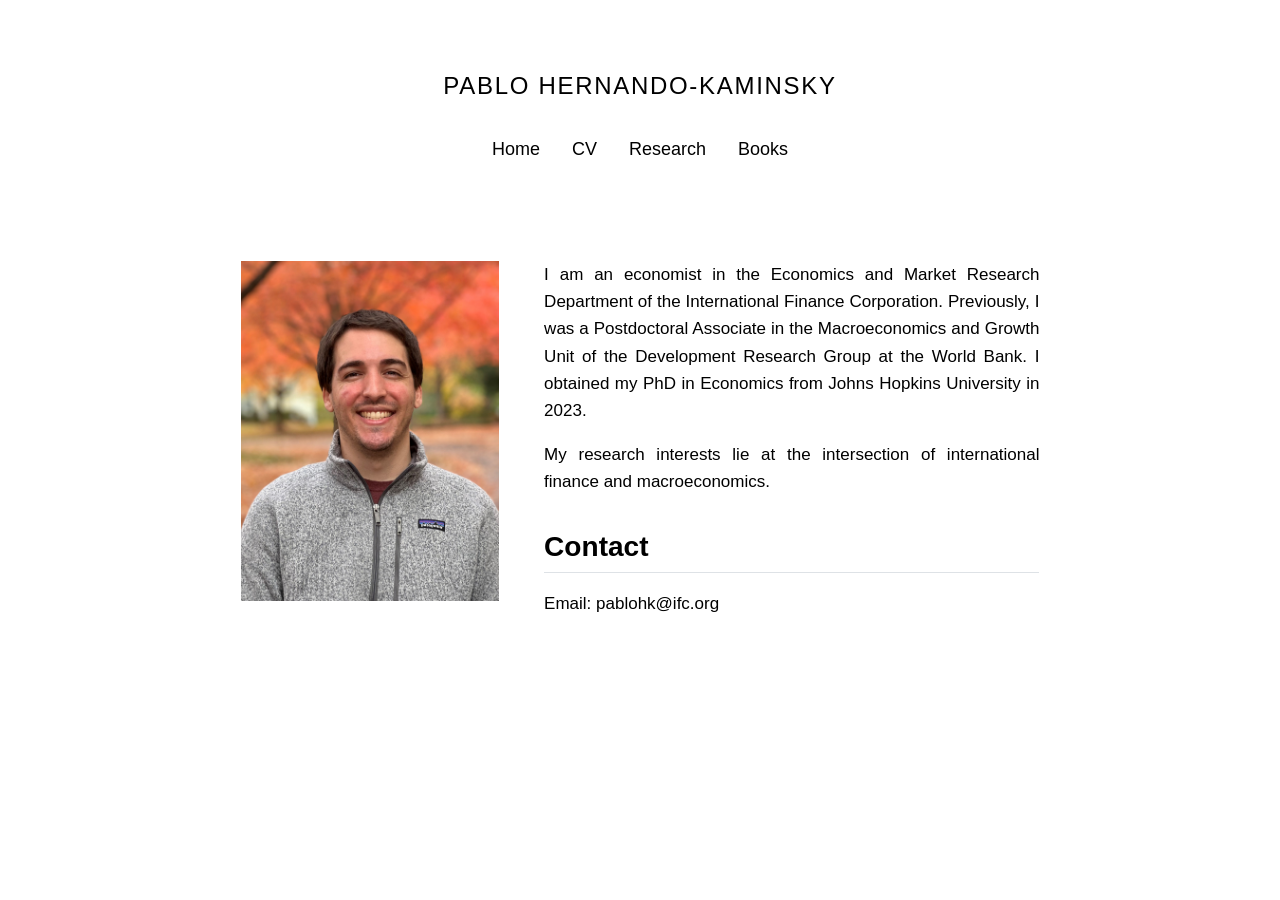
==== docs/index.html @ 2b8953bc "Initialize Repo Initialize repository for website." ====
<!DOCTYPE html>
<html xmlns="http://www.w3.org/1999/xhtml" lang="en" xml:lang="en"><head>

<meta charset="utf-8">
<meta name="generator" content="quarto-1.10.18">

<meta name="viewport" content="width=device-width, initial-scale=1.0, user-scalable=yes">


<title>PABLO HERNANDO-KAMINSKY</title>
<style>
/* Default styles provided by pandoc.
** See https://pandoc.org/MANUAL.html#variables-for-html for config info.
*/
span.smallcaps{font-variant: small-caps;}
div.columns{display: flex; gap: 1.5em;}
div.column{flex: auto;}
@media screen {
div.columns{gap: min(4vw, 1.5em);}
div.column{overflow-x: auto;}
}
div.hanging-indent{margin-left: 1.5em; text-indent: -1.5em;}
ul.task-list{list-style: none;}
ul.task-list li input[type="checkbox"] {
  width: 0.8em;
  margin: 0 0.8em 0.2em -1em; /* quarto-specific, see https://github.com/quarto-dev/quarto-cli/issues/4556 */ 
  vertical-align: middle;
}
</style>


<script src="site_libs/quarto-nav/quarto-nav.js"></script>
<script src="site_libs/quarto-nav/headroom.min.js"></script>
<script src="site_libs/clipboard/clipboard.min.js"></script>
<script src="site_libs/quarto-html/quarto.js" type="module"></script>
<script src="site_libs/quarto-html/tabsets/tabsets.js" type="module"></script>
<script src="site_libs/quarto-html/popper.min.js"></script>
<script src="site_libs/quarto-html/tippy.umd.min.js"></script>
<script src="site_libs/quarto-html/anchor.min.js"></script>
<link href="site_libs/quarto-html/tippy.css" rel="stylesheet">
<link href="site_libs/quarto-html/quarto-syntax-highlighting-64a204ab8560d761af7679ceaba22944.css" rel="stylesheet" id="quarto-text-highlighting-styles">
<script src="site_libs/bootstrap/bootstrap.min.js"></script>
<link href="site_libs/bootstrap/bootstrap-icons.css" rel="stylesheet">
<link href="site_libs/bootstrap/bootstrap-d0cfe7a3482e0d49a74229a8f3b76718.min.css" rel="stylesheet" append-hash="true" id="quarto-bootstrap" data-mode="light">
<script id="quarto-search-options" type="application/json">{
  "language": {
    "search-no-results-text": "No results",
    "search-matching-documents-text": "matching documents",
    "search-copy-link-title": "Copy link to search",
    "search-hide-matches-text": "Hide additional matches",
    "search-more-match-text": "more match in this document",
    "search-more-matches-text": "more matches in this document",
    "search-clear-button-title": "Clear",
    "search-text-placeholder": "",
    "search-detached-cancel-button-title": "Cancel",
    "search-submit-button-title": "Submit",
    "search-label": "Search"
  }
}</script>


<link rel="stylesheet" href="styles.css">
</head>

<body class="nav-fixed fullcontent quarto-light">

<div id="quarto-search-results"></div>
  <header id="quarto-header" class="headroom fixed-top">
    <nav class="navbar navbar-expand-lg " data-bs-theme="dark">
      <div class="navbar-container container-fluid">
      <div class="navbar-brand-container mx-auto">
    <a class="navbar-brand" href="./index.html">
    <span class="navbar-title">PABLO HERNANDO-KAMINSKY</span>
    </a>
  </div>
          <button class="navbar-toggler" type="button" data-bs-toggle="collapse" data-bs-target="#navbarCollapse" aria-controls="navbarCollapse" role="menu" aria-expanded="false" aria-label="Toggle navigation" onclick="if (window.quartoToggleHeadroom) { window.quartoToggleHeadroom(); }">
  <span class="navbar-toggler-icon"></span>
</button>
          <div class="collapse navbar-collapse" id="navbarCollapse">
            <ul class="navbar-nav navbar-nav-scroll ms-auto">
  <li class="nav-item">
    <a class="nav-link active" href="./index.html" aria-current="page"> 
<span class="menu-text">Home</span></a>
  </li>  
  <li class="nav-item">
    <a class="nav-link" href="./cv/index.html"> 
<span class="menu-text">CV</span></a>
  </li>  
  <li class="nav-item">
    <a class="nav-link" href="./research/index.html"> 
<span class="menu-text">Research</span></a>
  </li>  
  <li class="nav-item">
    <a class="nav-link" href="./books/index.html"> 
<span class="menu-text">Books</span></a>
  </li>  
</ul>
          </div> <!-- /navcollapse -->
            <div class="quarto-navbar-tools">
</div>
      </div> <!-- /container-fluid -->
    </nav>
</header>
<!-- content -->
<div id="quarto-content" class="quarto-container page-columns page-rows-contents page-layout-article page-navbar">
<!-- sidebar -->
<!-- margin-sidebar -->
    
<!-- main -->
<main class="content" id="quarto-document-content"><header id="title-block-header" class="quarto-title-block"></header>




<div class="columns">
<div class="column" style="width:38%;">
<p><img src="images/Personal-Website-Picture.jpg" class="img-fluid" style="width:85.0%"></p>
</div><div class="column" style="width:62%;">
<p>I am an economist in the Economics and Market Research Department of the International Finance Corporation. Previously, I was a Postdoctoral Associate in the Macroeconomics and Growth Unit of the Development Research Group at the World Bank. I obtained my PhD in Economics from Johns Hopkins University in 2023.</p>
<p>My research interests lie at the intersection of international finance and macroeconomics.</p>
<section id="contact" class="level2">
<h2 class="anchored" data-anchor-id="contact">Contact</h2>
<p>Email: pablohk@ifc.org</p>
</section>
</div>
</div>



</main> <!-- /main -->
<script id="quarto-html-after-body" type="application/javascript">
  window.document.addEventListener("DOMContentLoaded", function (event) {
    const icon = "";
    const anchorJS = new window.AnchorJS();
    anchorJS.options = {
      placement: 'right',
      icon: icon
    };
    anchorJS.add('.anchored');
    const isCodeAnnotation = (el) => {
      for (const clz of el.classList) {
        if (clz.startsWith('code-annotation-')) {                     
          return true;
        }
      }
      return false;
    }
    const onCopySuccess = function(e) {
      // button target
      const button = e.trigger;
      // don't keep focus
      button.blur();
      // flash "checked"
      button.classList.add('code-copy-button-checked');
      var currentTitle = button.getAttribute("title");
      button.setAttribute("title", "Copied!");
      let tooltip;
      if (window.bootstrap) {
        button.setAttribute("data-bs-toggle", "tooltip");
        button.setAttribute("data-bs-placement", "left");
        button.setAttribute("data-bs-title", "Copied!");
        tooltip = new bootstrap.Tooltip(button, 
          { trigger: "manual", 
            customClass: "code-copy-button-tooltip",
            offset: [0, -8]});
        tooltip.show();    
      }
      setTimeout(function() {
        if (tooltip) {
          tooltip.hide();
          button.removeAttribute("data-bs-title");
          button.removeAttribute("data-bs-toggle");
          button.removeAttribute("data-bs-placement");
        }
        button.setAttribute("title", currentTitle);
        button.classList.remove('code-copy-button-checked');
      }, 1000);
      // clear code selection
      e.clearSelection();
    }
    const getTextToCopy = function(trigger) {
      const outerScaffold = trigger.parentElement.cloneNode(true);
      const codeEl = outerScaffold.querySelector('code');
      for (const childEl of codeEl.children) {
        if (isCodeAnnotation(childEl)) {
          childEl.remove();
        }
      }
      return codeEl.innerText;
    }
    const clipboard = new window.ClipboardJS('.code-copy-button:not([data-in-quarto-modal])', {
      text: getTextToCopy
    });
    clipboard.on('success', onCopySuccess);
    if (window.document.getElementById('quarto-embedded-source-code-modal')) {
      const clipboardModal = new window.ClipboardJS('.code-copy-button[data-in-quarto-modal]', {
        text: getTextToCopy,
        container: window.document.getElementById('quarto-embedded-source-code-modal')
      });
      clipboardModal.on('success', onCopySuccess);
    }
      var localhostRegex = new RegExp(/^(?:http|https):\/\/localhost\:?[0-9]*\//);
      var mailtoRegex = new RegExp(/^mailto:/);
        var filterRegex = new RegExp('/' + window.location.host + '/');
      var isInternal = (href) => {
          return filterRegex.test(href) || localhostRegex.test(href) || mailtoRegex.test(href);
      }
      // Inspect non-navigation links and adorn them if external
     var links = window.document.querySelectorAll('a[href]:not(.nav-link):not(.navbar-brand):not(.toc-action):not(.sidebar-link):not(.sidebar-item-toggle):not(.pagination-link):not(.no-external):not([aria-hidden]):not(.dropdown-item):not(.quarto-navigation-tool):not(.about-link)');
      for (var i=0; i<links.length; i++) {
        const link = links[i];
        if (!isInternal(link.href)) {
          // undo the damage that might have been done by quarto-nav.js in the case of
          // links that we want to consider external
          if (link.dataset.originalHref !== undefined) {
            link.href = link.dataset.originalHref;
          }
        }
      }
    function tippyHover(el, contentFn, onTriggerFn, onUntriggerFn) {
      const config = {
        allowHTML: true,
        maxWidth: 500,
        delay: 100,
        arrow: false,
        appendTo: function(el) {
            return el.parentElement;
        },
        interactive: true,
        interactiveBorder: 10,
        theme: 'quarto',
        placement: 'bottom-start',
      };
      if (contentFn) {
        config.content = contentFn;
      }
      if (onTriggerFn) {
        config.onTrigger = onTriggerFn;
      }
      if (onUntriggerFn) {
        config.onUntrigger = onUntriggerFn;
      }
      window.tippy(el, config); 
    }
    const noterefs = window.document.querySelectorAll('a[role="doc-noteref"]');
    for (var i=0; i<noterefs.length; i++) {
      const ref = noterefs[i];
      tippyHover(ref, function() {
        // use id or data attribute instead here
        let href = ref.getAttribute('data-footnote-href') || ref.getAttribute('href');
        try { href = new URL(href).hash; } catch {}
        const id = href.replace(/^#\/?/, "");
        const note = window.document.getElementById(id);
        if (note) {
          return note.innerHTML;
        } else {
          return "";
        }
      });
    }
    const xrefs = window.document.querySelectorAll('a.quarto-xref');
    const processXRef = (id, note) => {
      // Strip column container classes
      const stripColumnClz = (el) => {
        el.classList.remove("page-full", "page-columns");
        if (el.children) {
          for (const child of el.children) {
            stripColumnClz(child);
          }
        }
      }
      stripColumnClz(note)
      if (id === null || id.startsWith('sec-')) {
        // Special case sections, only their first couple elements
        const container = document.createElement("div");
        if (note.children && note.children.length > 2) {
          container.appendChild(note.children[0].cloneNode(true));
          for (let i = 1; i < note.children.length; i++) {
            const child = note.children[i];
            if (child.tagName === "P" && child.innerText === "") {
              continue;
            } else {
              container.appendChild(child.cloneNode(true));
              break;
            }
          }
          if (window.Quarto?.typesetMath) {
            window.Quarto.typesetMath(container);
          }
          return container.innerHTML
        } else {
          if (window.Quarto?.typesetMath) {
            window.Quarto.typesetMath(note);
          }
          return note.innerHTML;
        }
      } else {
        // Remove any anchor links if they are present
        const anchorLink = note.querySelector('a.anchorjs-link');
        if (anchorLink) {
          anchorLink.remove();
        }
        if (window.Quarto?.typesetMath) {
          window.Quarto.typesetMath(note);
        }
        if (note.classList.contains("callout")) {
          return note.outerHTML;
        } else {
          return note.innerHTML;
        }
      }
    }
    for (var i=0; i<xrefs.length; i++) {
      const xref = xrefs[i];
      tippyHover(xref, undefined, function(instance) {
        instance.disable();
        let url = xref.getAttribute('href');
        let hash = undefined; 
        if (url.startsWith('#')) {
          hash = url;
        } else {
          try { hash = new URL(url).hash; } catch {}
        }
        if (hash) {
          const id = hash.replace(/^#\/?/, "");
          const note = window.document.getElementById(id);
          if (note !== null) {
            try {
              const html = processXRef(id, note.cloneNode(true));
              instance.setContent(html);
            } finally {
              instance.enable();
              instance.show();
            }
          } else {
            // See if we can fetch this
            fetch(url.split('#')[0])
            .then(res => res.text())
            .then(html => {
              const parser = new DOMParser();
              const htmlDoc = parser.parseFromString(html, "text/html");
              const note = htmlDoc.getElementById(id);
              if (note !== null) {
                const html = processXRef(id, note);
                instance.setContent(html);
              } 
            }).finally(() => {
              instance.enable();
              instance.show();
            });
          }
        } else {
          // See if we can fetch a full url (with no hash to target)
          // This is a special case and we should probably do some content thinning / targeting
          fetch(url)
          .then(res => res.text())
          .then(html => {
            const parser = new DOMParser();
            const htmlDoc = parser.parseFromString(html, "text/html");
            const note = htmlDoc.querySelector('main.content');
            if (note !== null) {
              // This should only happen for chapter cross references
              // (since there is no id in the URL)
              // remove the first header
              if (note.children.length > 0 && note.children[0].tagName === "HEADER") {
                note.children[0].remove();
              }
              const html = processXRef(null, note);
              instance.setContent(html);
            } 
          }).finally(() => {
            instance.enable();
            instance.show();
          });
        }
      }, function(instance) {
      });
    }
        let selectedAnnoteEl;
        const selectorForAnnotation = ( cell, annotation) => {
          let cellAttr = 'data-code-cell="' + cell + '"';
          let lineAttr = 'data-code-annotation="' +  annotation + '"';
          const selector = 'span[' + cellAttr + '][' + lineAttr + ']';
          return selector;
        }
        const selectCodeLines = (annoteEl) => {
          const doc = window.document;
          const targetCell = annoteEl.getAttribute("data-target-cell");
          const targetAnnotation = annoteEl.getAttribute("data-target-annotation");
          const annoteSpan = window.document.querySelector(selectorForAnnotation(targetCell, targetAnnotation));
          const lines = annoteSpan.getAttribute("data-code-lines").split(",");
          const lineIds = lines.map((line) => {
            return targetCell + "-" + line;
          })
          let top = null;
          let height = null;
          let parent = null;
          if (lineIds.length > 0) {
              //compute the position of the single el (top and bottom and make a div)
              const el = window.document.getElementById(lineIds[0]);
              top = el.offsetTop;
              height = el.offsetHeight;
              parent = el.parentElement.parentElement;
            if (lineIds.length > 1) {
              const lastEl = window.document.getElementById(lineIds[lineIds.length - 1]);
              const bottom = lastEl.offsetTop + lastEl.offsetHeight;
              height = bottom - top;
            }
            if (top !== null && height !== null && parent !== null) {
              // cook up a div (if necessary) and position it 
              let div = window.document.getElementById("code-annotation-line-highlight");
              if (div === null) {
                div = window.document.createElement("div");
                div.setAttribute("id", "code-annotation-line-highlight");
                div.style.position = 'absolute';
                parent.appendChild(div);
              }
              div.style.top = top - 2 + "px";
              div.style.height = height + 4 + "px";
              div.style.left = 0;
              let gutterDiv = window.document.getElementById("code-annotation-line-highlight-gutter");
              if (gutterDiv === null) {
                gutterDiv = window.document.createElement("div");
                gutterDiv.setAttribute("id", "code-annotation-line-highlight-gutter");
                gutterDiv.style.position = 'absolute';
                const codeCell = window.document.getElementById(targetCell);
                const gutter = codeCell.querySelector('.code-annotation-gutter');
                gutter.appendChild(gutterDiv);
              }
              gutterDiv.style.top = top - 2 + "px";
              gutterDiv.style.height = height + 4 + "px";
            }
            selectedAnnoteEl = annoteEl;
          }
        };
        const unselectCodeLines = () => {
          const elementsIds = ["code-annotation-line-highlight", "code-annotation-line-highlight-gutter"];
          elementsIds.forEach((elId) => {
            const div = window.document.getElementById(elId);
            if (div) {
              div.remove();
            }
          });
          selectedAnnoteEl = undefined;
        };
          // Handle positioning of the toggle
      window.addEventListener(
        "resize",
        throttle(() => {
          elRect = undefined;
          if (selectedAnnoteEl) {
            selectCodeLines(selectedAnnoteEl);
          }
        }, 10)
      );
      function throttle(fn, ms) {
      let throttle = false;
      let timer;
        return (...args) => {
          if(!throttle) { // first call gets through
              fn.apply(this, args);
              throttle = true;
          } else { // all the others get throttled
              if(timer) clearTimeout(timer); // cancel #2
              timer = setTimeout(() => {
                fn.apply(this, args);
                timer = throttle = false;
              }, ms);
          }
        };
      }
        // Attach click handler to the DT
        const annoteDls = window.document.querySelectorAll('dt[data-target-cell]');
        for (const annoteDlNode of annoteDls) {
          annoteDlNode.addEventListener('click', (event) => {
            const clickedEl = event.target;
            if (clickedEl !== selectedAnnoteEl) {
              unselectCodeLines();
              const activeEl = window.document.querySelector('dt[data-target-cell].code-annotation-active');
              if (activeEl) {
                activeEl.classList.remove('code-annotation-active');
              }
              selectCodeLines(clickedEl);
              clickedEl.classList.add('code-annotation-active');
            } else {
              // Unselect the line
              unselectCodeLines();
              clickedEl.classList.remove('code-annotation-active');
            }
          });
        }
    const findCites = (el) => {
      const parentEl = el.parentElement;
      if (parentEl) {
        const cites = parentEl.dataset.cites;
        if (cites) {
          return {
            el,
            cites: cites.split(' ')
          };
        } else {
          return findCites(el.parentElement)
        }
      } else {
        return undefined;
      }
    };
    var bibliorefs = window.document.querySelectorAll('a[role="doc-biblioref"]');
    for (var i=0; i<bibliorefs.length; i++) {
      const ref = bibliorefs[i];
      const citeInfo = findCites(ref);
      if (citeInfo) {
        tippyHover(citeInfo.el, function() {
          var popup = window.document.createElement('div');
          citeInfo.cites.forEach(function(cite) {
            var citeDiv = window.document.createElement('div');
            citeDiv.classList.add('hanging-indent');
            citeDiv.classList.add('csl-entry');
            var biblioDiv = window.document.getElementById('ref-' + cite);
            if (biblioDiv) {
              citeDiv.innerHTML = biblioDiv.innerHTML;
            }
            popup.appendChild(citeDiv);
          });
          return popup.innerHTML;
        });
      }
    }
  });
  </script>
</div> <!-- /content -->




</body></html>
---- docs/site_libs/quarto-html/tippy.css ----
.tippy-box[data-animation=fade][data-state=hidden]{opacity:0}[data-tippy-root]{max-width:calc(100vw - 10px)}.tippy-box{position:relative;background-color:#333;color:#fff;border-radius:4px;font-size:14px;line-height:1.4;white-space:normal;outline:0;transition-property:transform,visibility,opacity}.tippy-box[data-placement^=top]>.tippy-arrow{bottom:0}.tippy-box[data-placement^=top]>.tippy-arrow:before{bottom:-7px;left:0;border-width:8px 8px 0;border-top-color:initial;transform-origin:center top}.tippy-box[data-placement^=bottom]>.tippy-arrow{top:0}.tippy-box[data-placement^=bottom]>.tippy-arrow:before{top:-7px;left:0;border-width:0 8px 8px;border-bottom-color:initial;transform-origin:center bottom}.tippy-box[data-placement^=left]>.tippy-arrow{right:0}.tippy-box[data-placement^=left]>.tippy-arrow:before{border-width:8px 0 8px 8px;border-left-color:initial;right:-7px;transform-origin:center left}.tippy-box[data-placement^=right]>.tippy-arrow{left:0}.tippy-box[data-placement^=right]>.tippy-arrow:before{left:-7px;border-width:8px 8px 8px 0;border-right-color:initial;transform-origin:center right}.tippy-box[data-inertia][data-state=visible]{transition-timing-function:cubic-bezier(.54,1.5,.38,1.11)}.tippy-arrow{width:16px;height:16px;color:#333}.tippy-arrow:before{content:"";position:absolute;border-color:transparent;border-style:solid}.tippy-content{position:relative;padding:5px 9px;z-index:1}
---- docs/site_libs/quarto-html/quarto-syntax-highlighting-64a204ab8560d761af7679ceaba22944.css ----
/* quarto syntax highlight colors */
:root {
  --quarto-hl-ot-color: #003B4F;
  --quarto-hl-at-color: #657422;
  --quarto-hl-ss-color: #20794D;
  --quarto-hl-an-color: #5E5E5E;
  --quarto-hl-fu-color: #4758AB;
  --quarto-hl-st-color: #20794D;
  --quarto-hl-cf-color: #003B4F;
  --quarto-hl-op-color: #5E5E5E;
  --quarto-hl-er-color: #AD0000;
  --quarto-hl-bn-color: #AD0000;
  --quarto-hl-al-color: #AD0000;
  --quarto-hl-va-color: #111111;
  --quarto-hl-bu-color: inherit;
  --quarto-hl-ex-color: inherit;
  --quarto-hl-pp-color: #AD0000;
  --quarto-hl-in-color: #5E5E5E;
  --quarto-hl-vs-color: #20794D;
  --quarto-hl-wa-color: #5E5E5E;
  --quarto-hl-do-color: #5E5E5E;
  --quarto-hl-im-color: #00769E;
  --quarto-hl-ch-color: #20794D;
  --quarto-hl-dt-color: #AD0000;
  --quarto-hl-fl-color: #AD0000;
  --quarto-hl-co-color: #5E5E5E;
  --quarto-hl-cv-color: #5E5E5E;
  --quarto-hl-cn-color: #8f5902;
  --quarto-hl-sc-color: #5E5E5E;
  --quarto-hl-dv-color: #AD0000;
  --quarto-hl-kw-color: #003B4F;
}

/* other quarto variables */
:root {
  --quarto-font-monospace: SFMono-Regular, Menlo, Monaco, Consolas, "Liberation Mono", "Courier New", monospace;
}

/* syntax highlight based on Pandoc's rules */
pre > code.sourceCode > span {
  color: #003B4F;
}

code.sourceCode > span {
  color: #003B4F;
}

div.sourceCode,
div.sourceCode pre.sourceCode {
  color: #003B4F;
}

/* Normal */
code span {
  color: #003B4F;
}

/* Alert */
code span.al {
  color: #AD0000;
  font-style: inherit;
}

/* Annotation */
code span.an {
  color: #5E5E5E;
  font-style: inherit;
}

/* Attribute */
code span.at {
  color: #657422;
  font-style: inherit;
}

/* BaseN */
code span.bn {
  color: #AD0000;
  font-style: inherit;
}

/* BuiltIn */
code span.bu {
  font-style: inherit;
}

/* ControlFlow */
code span.cf {
  color: #003B4F;
  font-weight: bold;
  font-style: inherit;
}

/* Char */
code span.ch {
  color: #20794D;
  font-style: inherit;
}

/* Constant */
code span.cn {
  color: #8f5902;
  font-style: inherit;
}

/* Comment */
code span.co {
  color: #5E5E5E;
  font-style: inherit;
}

/* CommentVar */
code span.cv {
  color: #5E5E5E;
  font-style: italic;
}

/* Documentation */
code span.do {
  color: #5E5E5E;
  font-style: italic;
}

/* DataType */
code span.dt {
  color: #AD0000;
  font-style: inherit;
}

/* DecVal */
code span.dv {
  color: #AD0000;
  font-style: inherit;
}

/* Error */
code span.er {
  color: #AD0000;
  font-style: inherit;
}

/* Extension */
code span.ex {
  font-style: inherit;
}

/* Float */
code span.fl {
  color: #AD0000;
  font-style: inherit;
}

/* Function */
code span.fu {
  color: #4758AB;
  font-style: inherit;
}

/* Import */
code span.im {
  color: #00769E;
  font-style: inherit;
}

/* Information */
code span.in {
  color: #5E5E5E;
  font-style: inherit;
}

/* Keyword */
code span.kw {
  color: #003B4F;
  font-weight: bold;
  font-style: inherit;
}

/* Operator */
code span.op {
  color: #5E5E5E;
  font-style: inherit;
}

/* Other */
code span.ot {
  color: #003B4F;
  font-style: inherit;
}

/* Preprocessor */
code span.pp {
  color: #AD0000;
  font-style: inherit;
}

/* SpecialChar */
code span.sc {
  color: #5E5E5E;
  font-style: inherit;
}

/* SpecialString */
code span.ss {
  color: #20794D;
  font-style: inherit;
}

/* String */
code span.st {
  color: #20794D;
  font-style: inherit;
}

/* Variable */
code span.va {
  color: #111111;
  font-style: inherit;
}

/* VerbatimString */
code span.vs {
  color: #20794D;
  font-style: inherit;
}

/* Warning */
code span.wa {
  color: #5E5E5E;
  font-style: italic;
}

.prevent-inlining {
  content: "</";
}

/*# sourceMappingURL=9d8d5bb603a83b8298b89080a598c93b.css.map */
---- docs/styles.css ----
body {
  font-size: 17px;
  line-height: 1.6;
}

.navbar-brand {
  font-weight: 600;
  letter-spacing: 0.08em;
}

.navbar-nav {
  font-size: 15px;
}

main {
  max-width: 1000px;
}

p {
  text-align: justify;
}


/* ========================================
   HEADER AND NAVIGATION
   ======================================== */

.navbar {
  background: white;
  border: none;
  box-shadow: none;
  padding: 0;
}


/* DESKTOP */
@media (min-width: 992px) {

  .navbar.navbar-expand-lg .navbar-container {
    max-width: none;
    width: 100%;
    display: grid !important;
    grid-template-columns: 1fr;
    grid-template-rows: auto auto;
    justify-items: center;
    padding: 70px 20px 50px 20px;
  }

  /* Name */
  .navbar.navbar-expand-lg .navbar-brand-container {
    grid-column: 1;
    grid-row: 1;
    width: 100% !important;
    display: flex !important;
    justify-content: center !important;
    margin: 0 !important;
    padding: 0 !important;
  }

  .navbar-brand {
    margin: 0 !important;
    padding: 0 !important;
  }

  .navbar-title {
    font-family: "Helvetica Neue", Arial, sans-serif;
    font-size: 24px !important;
    font-weight: 300;
    line-height: 1;
    color: black;
    white-space: nowrap;
    text-align: center;
  }

  /* Navigation row */
  .navbar.navbar-expand-lg .navbar-collapse {
    grid-column: 1;
    grid-row: 2;
    width: 100% !important;
    display: flex !important;
    justify-content: center !important;
    margin-top: 30px;
  }

  .navbar.navbar-expand-lg .navbar-nav {
    margin: 0 !important;
    padding: 0 !important;
    display: flex !important;
    flex-direction: row !important;
    justify-content: center !important;
    gap: 32px;
  }

  .navbar-nav .nav-link {
    font-family: "Helvetica Neue", Arial, sans-serif;
    font-size: 18px;
    font-weight: 300;
    color: black !important;
    padding: 0 !important;
  }

  .navbar-nav .nav-link.active {
    font-weight: 300;
  }
}


/* ---------- PAGE CONTENT ---------- */

body {
  font-family: "Helvetica Neue", Arial, sans-serif;
  color: black;
}

main {
  max-width: 1100px;
  margin-left: auto;
  margin-right: auto;
}
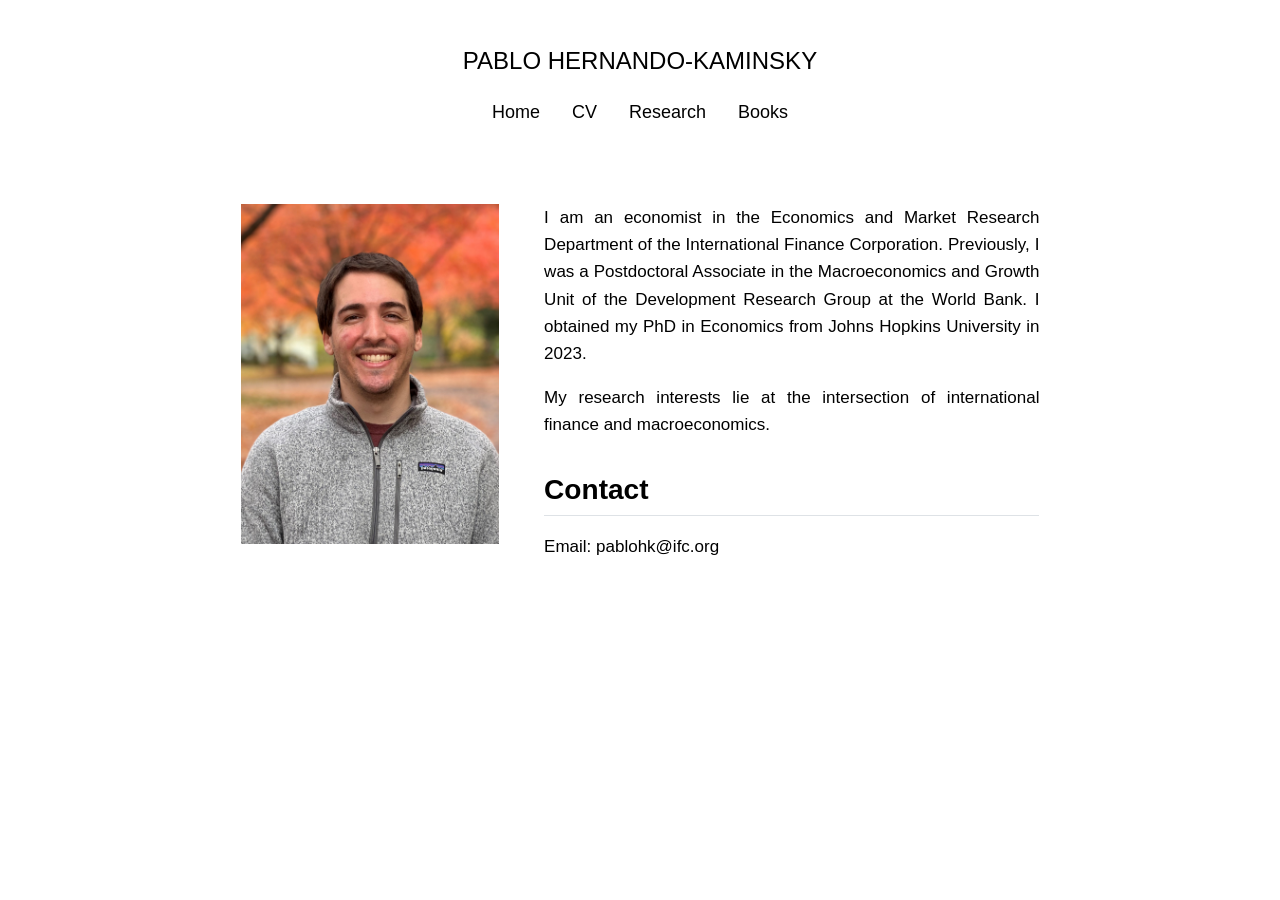
==== commit 599c923e: "Improve layout, CV iframe, and text justification - Scope text justification to `.justified` class i" ====
--- a/docs/index.html
+++ b/docs/index.html
@@ -116,8 +116,10 @@
 <div class="column" style="width:38%;">
 <p><img src="images/Personal-Website-Picture.jpg" class="img-fluid" style="width:85.0%"></p>
 </div><div class="column" style="width:62%;">
+<div class="justified">
 <p>I am an economist in the Economics and Market Research Department of the International Finance Corporation. Previously, I was a Postdoctoral Associate in the Macroeconomics and Growth Unit of the Development Research Group at the World Bank. I obtained my PhD in Economics from Johns Hopkins University in 2023.</p>
 <p>My research interests lie at the intersection of international finance and macroeconomics.</p>
+</div>
 <section id="contact" class="level2">
 <h2 class="anchored" data-anchor-id="contact">Contact</h2>
 <p>Email: pablohk@ifc.org</p>
--- a/docs/styles.css
+++ b/docs/styles.css
@@ -1,28 +1,30 @@
+/* ========================================
+   GLOBAL SITE STYLES
+   ======================================== */
+
 body {
+  font-family: "Helvetica Neue", Arial, sans-serif;
   font-size: 17px;
   line-height: 1.6;
-}
-
-.navbar-brand {
-  font-weight: 600;
-  letter-spacing: 0.08em;
-}
-
-.navbar-nav {
-  font-size: 15px;
+  color: black;
 }
 
 main {
-  max-width: 1000px;
+  max-width: 1100px;
+  margin-left: auto;
+  margin-right: auto;
 }
 
-p {
+/* Use this only for text you explicitly mark as justified */
+.justified p {
   text-align: justify;
+  hyphens: auto;
 }
 
 
+
 /* ========================================
-   HEADER AND NAVIGATION
+   HOME PAGE HEADER AND NAVIGATION
    ======================================== */
 
 .navbar {
@@ -34,6 +36,7 @@
 
 
 /* DESKTOP */
+
 @media (min-width: 992px) {
 
   .navbar.navbar-expand-lg .navbar-container {
@@ -43,10 +46,11 @@
     grid-template-columns: 1fr;
     grid-template-rows: auto auto;
     justify-items: center;
-    padding: 70px 20px 50px 20px;
+    padding: 45px 20px 30px 20px;
   }
 
   /* Name */
+
   .navbar.navbar-expand-lg .navbar-brand-container {
     grid-column: 1;
     grid-row: 1;
@@ -73,13 +77,14 @@
   }
 
   /* Navigation row */
+
   .navbar.navbar-expand-lg .navbar-collapse {
     grid-column: 1;
     grid-row: 2;
     width: 100% !important;
     display: flex !important;
     justify-content: center !important;
-    margin-top: 30px;
+    margin-top: 18px;
   }
 
   .navbar.navbar-expand-lg .navbar-nav {
@@ -105,15 +110,13 @@
 }
 
 
-/* ---------- PAGE CONTENT ---------- */
 
-body {
-  font-family: "Helvetica Neue", Arial, sans-serif;
-  color: black;
-}
-
-main {
-  max-width: 1100px;
+.cv-pdf {
+  display: block;
+  width: 900px;
+  max-width: 100%;
+  height: 1100px;
+  border: none;
   margin-left: auto;
   margin-right: auto;
 }
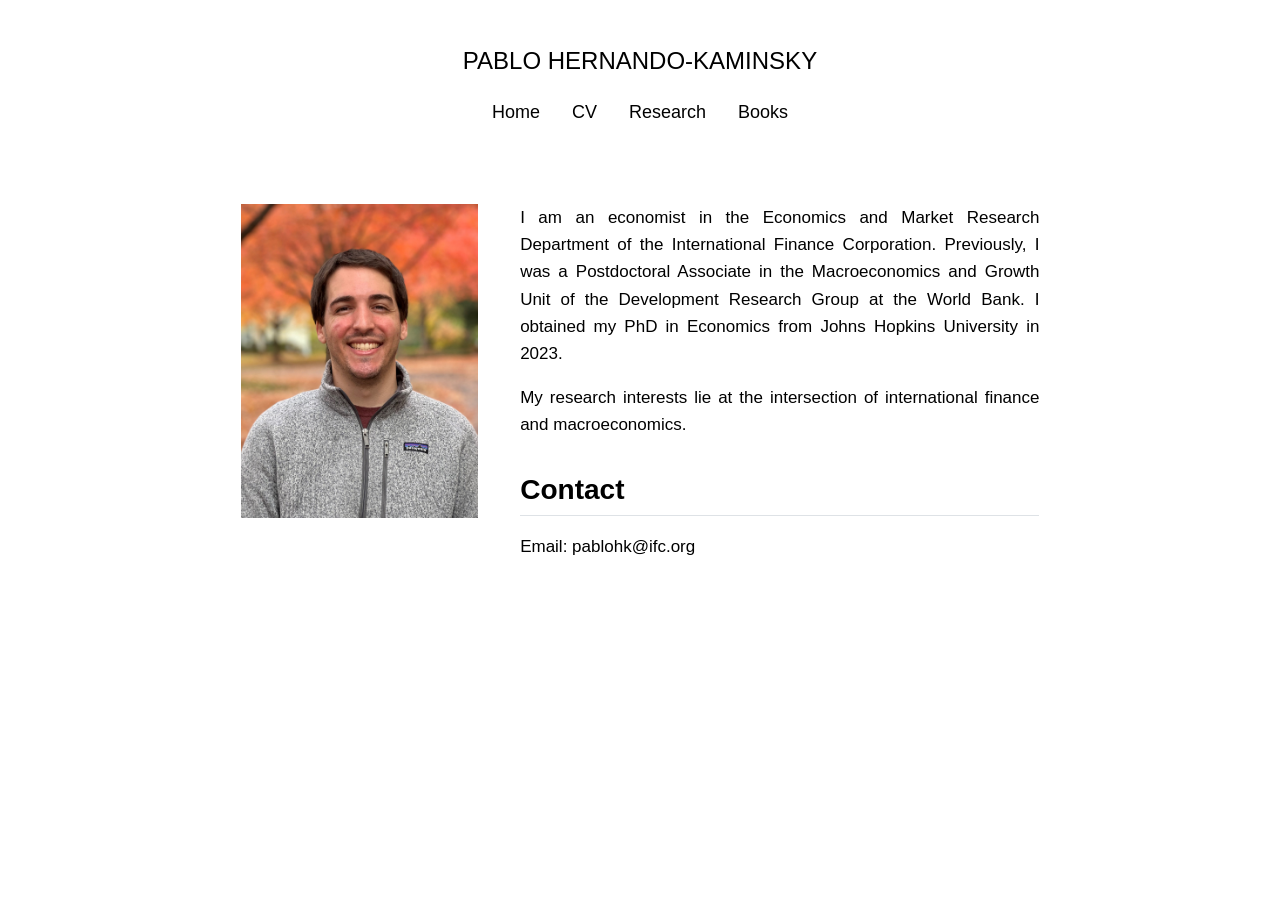
==== commit ec041c58: "Adjust homepage column width proportions Tweaked the landing page column split from 38/62 to 35/65 s" ====
--- a/docs/index.html
+++ b/docs/index.html
@@ -113,9 +113,9 @@
 
 
 <div class="columns">
-<div class="column" style="width:38%;">
+<div class="column" style="width:35%;">
 <p><img src="images/Personal-Website-Picture.jpg" class="img-fluid" style="width:85.0%"></p>
-</div><div class="column" style="width:62%;">
+</div><div class="column" style="width:65%;">
 <div class="justified">
 <p>I am an economist in the Economics and Market Research Department of the International Finance Corporation. Previously, I was a Postdoctoral Associate in the Macroeconomics and Growth Unit of the Development Research Group at the World Bank. I obtained my PhD in Economics from Johns Hopkins University in 2023.</p>
 <p>My research interests lie at the intersection of international finance and macroeconomics.</p>
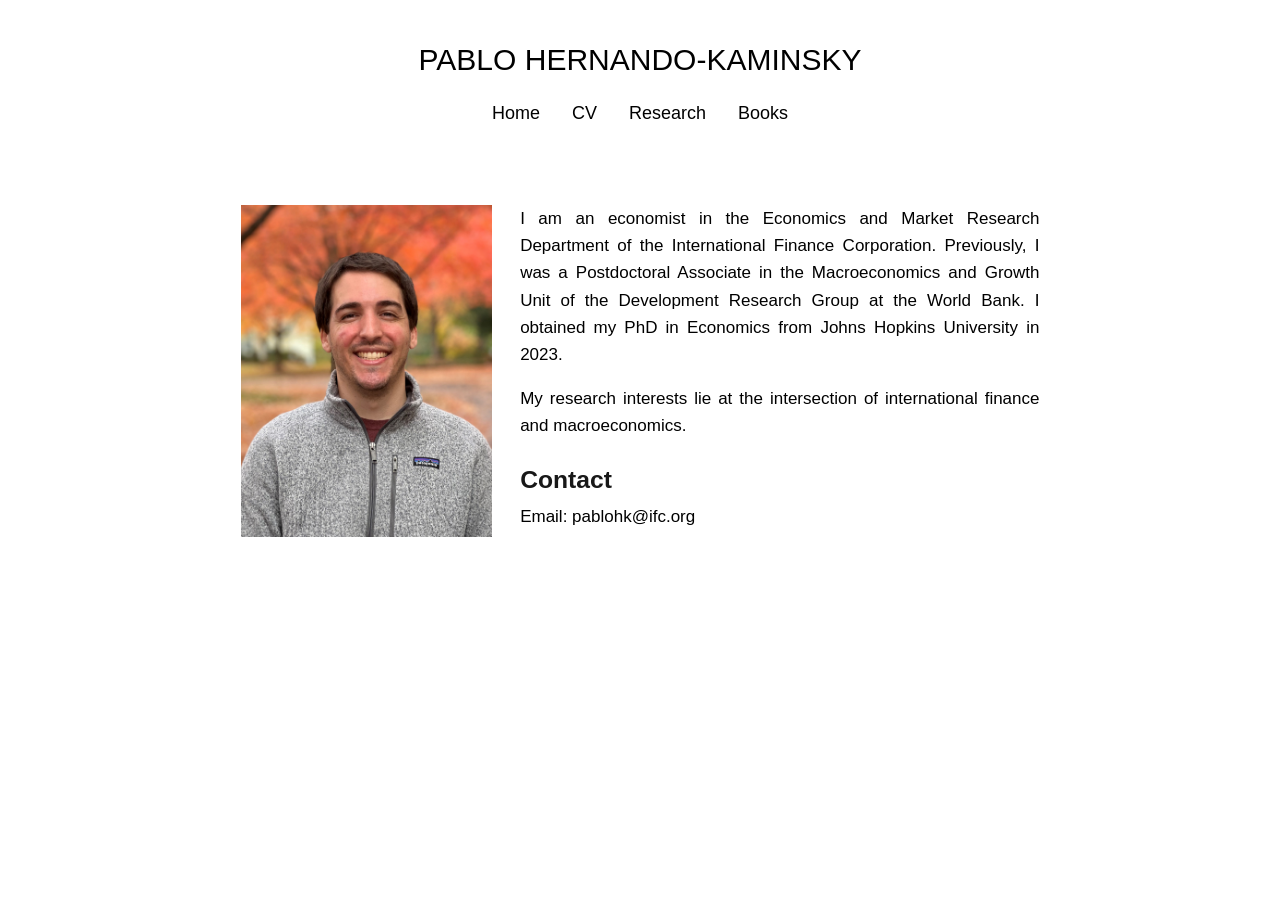
==== commit f31ce257: "Refine homepage layout and typography Increase the homepage profile image size, demote the Contact h" ====
--- a/docs/index.html
+++ b/docs/index.html
@@ -114,14 +114,14 @@
 
 <div class="columns">
 <div class="column" style="width:35%;">
-<p><img src="images/Personal-Website-Picture.jpg" class="img-fluid" style="width:85.0%"></p>
+<p><img src="images/Personal-Website-Picture.jpg" class="img-fluid" style="width:90.0%"></p>
 </div><div class="column" style="width:65%;">
 <div class="justified">
 <p>I am an economist in the Economics and Market Research Department of the International Finance Corporation. Previously, I was a Postdoctoral Associate in the Macroeconomics and Growth Unit of the Development Research Group at the World Bank. I obtained my PhD in Economics from Johns Hopkins University in 2023.</p>
 <p>My research interests lie at the intersection of international finance and macroeconomics.</p>
 </div>
-<section id="contact" class="level2">
-<h2 class="anchored" data-anchor-id="contact">Contact</h2>
+<section id="contact" class="level3">
+<h3 class="anchored" data-anchor-id="contact">Contact</h3>
 <p>Email: pablohk@ifc.org</p>
 </section>
 </div>
--- a/docs/styles.css
+++ b/docs/styles.css
@@ -18,7 +18,7 @@
 /* Use this only for text you explicitly mark as justified */
 .justified p {
   text-align: justify;
-  hyphens: auto;
+  hyphens: none;
 }
 
 
@@ -68,7 +68,7 @@
 
   .navbar-title {
     font-family: "Helvetica Neue", Arial, sans-serif;
-    font-size: 24px !important;
+    font-size: 30px !important;
     font-weight: 300;
     line-height: 1;
     color: black;
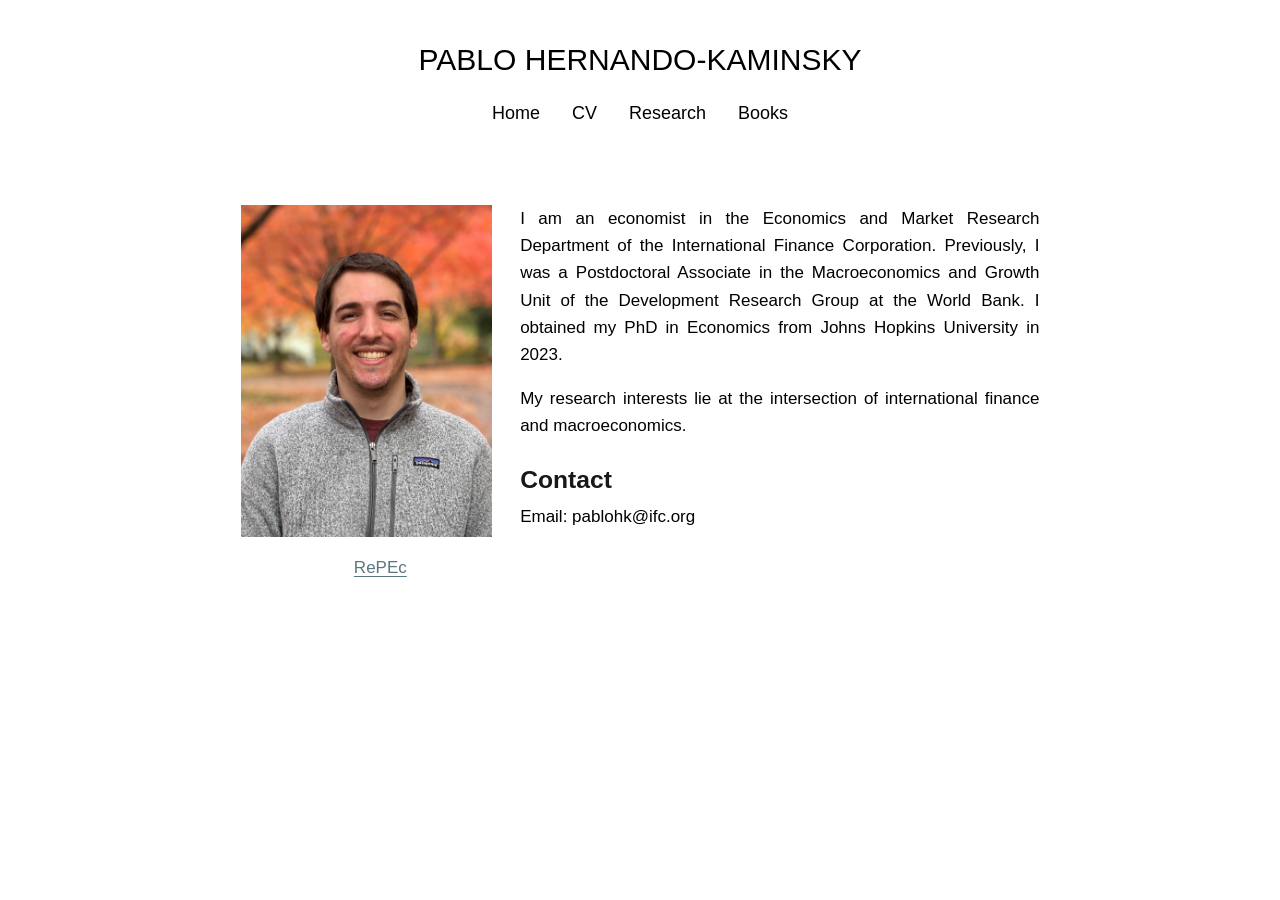
==== commit b438fecc: "Add custom favicon to Quarto site Configured the site favicon in `_quarto.yml` and added the new `fa" ====
--- a/docs/index.html
+++ b/docs/index.html
@@ -31,6 +31,7 @@
 
 <script src="site_libs/quarto-nav/quarto-nav.js"></script>
 <script src="site_libs/quarto-nav/headroom.min.js"></script>
+<link href="./images/favicon_new_256x256.png" rel="icon" type="image/png">
 <script src="site_libs/clipboard/clipboard.min.js"></script>
 <script src="site_libs/quarto-html/quarto.js" type="module"></script>
 <script src="site_libs/quarto-html/tabsets/tabsets.js" type="module"></script>
@@ -115,6 +116,7 @@
 <div class="columns">
 <div class="column" style="width:35%;">
 <p><img src="images/Personal-Website-Picture.jpg" class="img-fluid" style="width:90.0%"></p>
+<p><a href="https://ideas.repec.org/f/phe879.html" class="profile-link">RePEc</a></p>
 </div><div class="column" style="width:65%;">
 <div class="justified">
 <p>I am an economist in the Economics and Market Research Department of the International Finance Corporation. Previously, I was a Postdoctoral Associate in the Macroeconomics and Growth Unit of the Development Research Group at the World Bank. I obtained my PhD in Economics from Johns Hopkins University in 2023.</p>
--- a/docs/styles.css
+++ b/docs/styles.css
@@ -119,4 +119,109 @@
   border: none;
   margin-left: auto;
   margin-right: auto;
+}
+
+
+
+/* ========================================
+   MOBILE NAVIGATION
+   ======================================== */
+
+@media (max-width: 991px) {
+
+  .navbar {
+    background-color: white !important;
+  }
+
+  /* Put name, hamburger, and menu on separate rows */
+  .navbar-container {
+    display: grid !important;
+    grid-template-columns: 1fr;
+    grid-template-rows: auto auto auto;
+    justify-items: center;
+    width: 100%;
+    padding: 25px 20px !important;
+  }
+
+  /* Website name */
+  .navbar-brand-container {
+    grid-row: 1;
+    width: 100% !important;
+    display: flex !important;
+    justify-content: center !important;
+    margin: 0 !important;
+    max-width: none !important;
+    overflow: visible !important;
+  }
+
+  .navbar-brand {
+    margin: 0 !important;
+    padding: 0 !important;
+    max-width: none !important;
+    overflow: visible !important;
+  }
+
+  .navbar-title {
+    color: black !important;
+    font-size: 18px !important;
+    font-weight: 300 !important;
+    max-width: none !important;
+    overflow: visible !important;
+    text-overflow: clip !important;
+    white-space: nowrap !important;
+    opacity: 1 !important;
+  }
+
+  /* Hamburger underneath the name */
+  .navbar-toggler {
+    grid-row: 2;
+    margin-top: 18px !important;
+    padding: 0 !important;
+    color: black !important;
+    border: none !important;
+    opacity: 1 !important;
+  }
+
+  .navbar-toggler-icon {
+    filter: invert(1);
+  }
+
+  /* Menu opens underneath hamburger */
+  .navbar-collapse {
+    grid-row: 3;
+    width: 100% !important;
+    background-color: white !important;
+    margin-top: 15px;
+  }
+
+  .navbar-nav {
+    align-items: center;
+  }
+
+  .navbar-nav .nav-link {
+    color: black !important;
+    font-size: 16px !important;
+    opacity: 1 !important;
+  }
+
+}
+
+
+/* ========================================
+   LINKS
+   ======================================== */
+a {
+  color: #5D7580;
+  text-decoration: underline;
+}
+
+a:hover {
+  color: #5D7580;
+  text-decoration: underline;
+}
+
+.profile-link {
+  display: block;
+  text-align: center;
+  margin-top: 10px;
 }
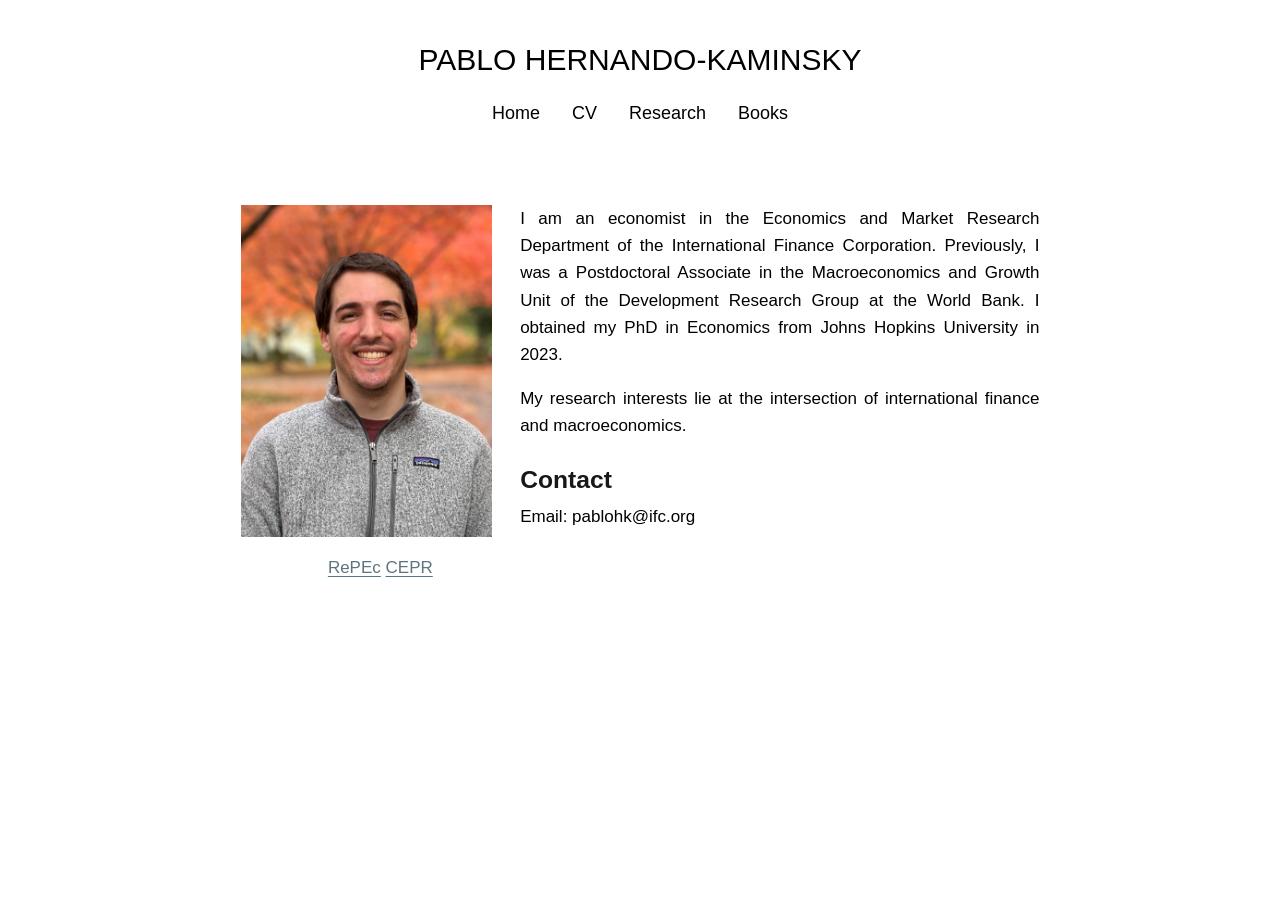
==== commit 83d96f91: "Add CEPR link alongside RePEc on homepage Group profile links beneath the photo with centered stylin" ====
--- a/docs/index.html
+++ b/docs/index.html
@@ -116,7 +116,9 @@
 <div class="columns">
 <div class="column" style="width:35%;">
 <p><img src="images/Personal-Website-Picture.jpg" class="img-fluid" style="width:90.0%"></p>
-<p><a href="https://ideas.repec.org/f/phe879.html" class="profile-link">RePEc</a></p>
+<div class="profile-links">
+<p><a href="https://ideas.repec.org/f/phe879.html">RePEc</a> <a href="https://cepr.org/about/people/pablo-hernando-kaminsky">CEPR</a></p>
+</div>
 </div><div class="column" style="width:65%;">
 <div class="justified">
 <p>I am an economist in the Economics and Market Research Department of the International Finance Corporation. Previously, I was a Postdoctoral Associate in the Macroeconomics and Growth Unit of the Development Research Group at the World Bank. I obtained my PhD in Economics from Johns Hopkins University in 2023.</p>
--- a/docs/styles.css
+++ b/docs/styles.css
@@ -220,8 +220,7 @@
   text-decoration: underline;
 }
 
-.profile-link {
-  display: block;
+.profile-links {
   text-align: center;
   margin-top: 10px;
 }
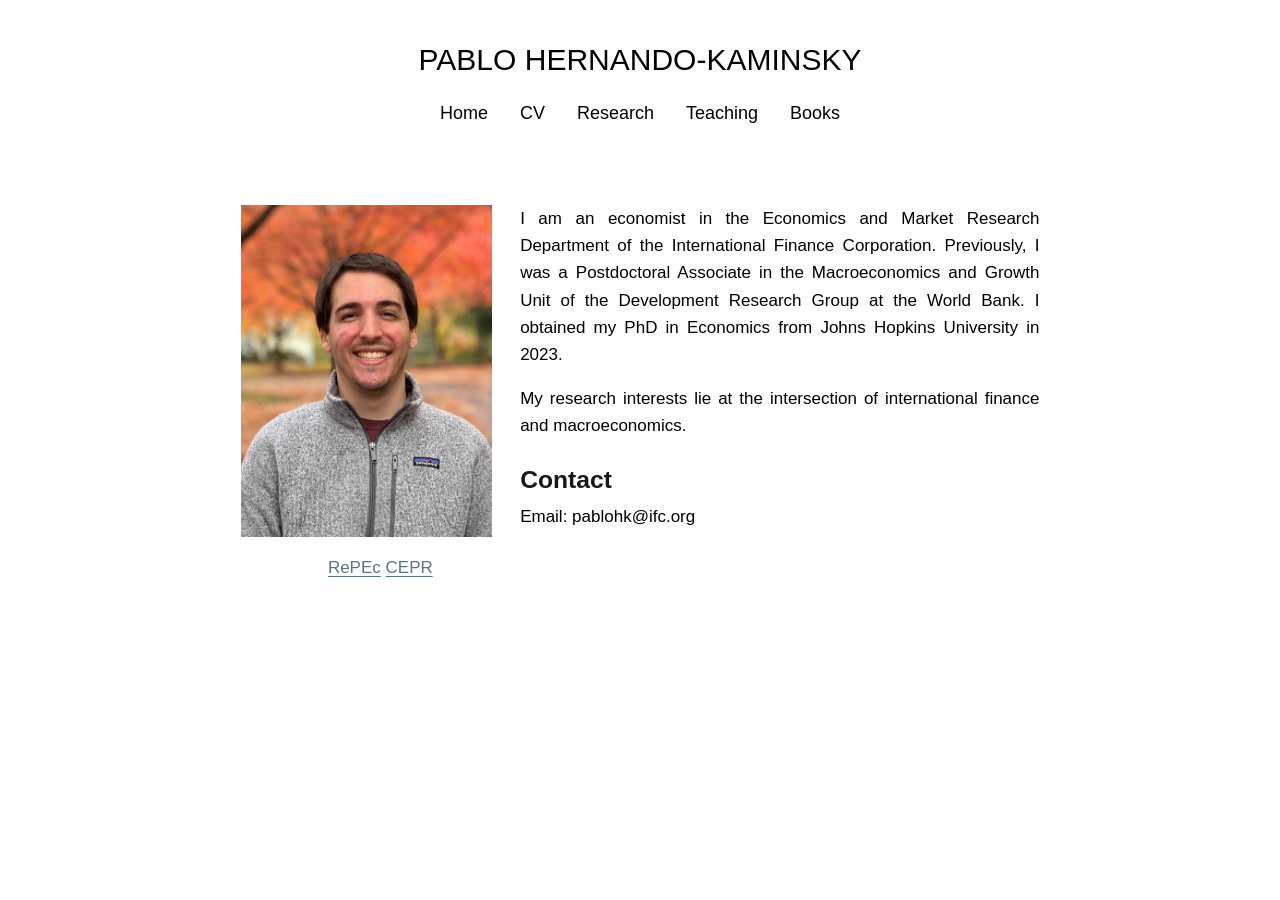
==== commit e80c28f7: "Add teaching page and evaluation PDFs List courses taught at Johns Hopkins and SAIS with sample teac" ====
--- a/docs/index.html
+++ b/docs/index.html
@@ -92,6 +92,10 @@
 <span class="menu-text">Research</span></a>
   </li>  
   <li class="nav-item">
+    <a class="nav-link" href="./teaching/index.html"> 
+<span class="menu-text">Teaching</span></a>
+  </li>  
+  <li class="nav-item">
     <a class="nav-link" href="./books/index.html"> 
 <span class="menu-text">Books</span></a>
   </li>  
